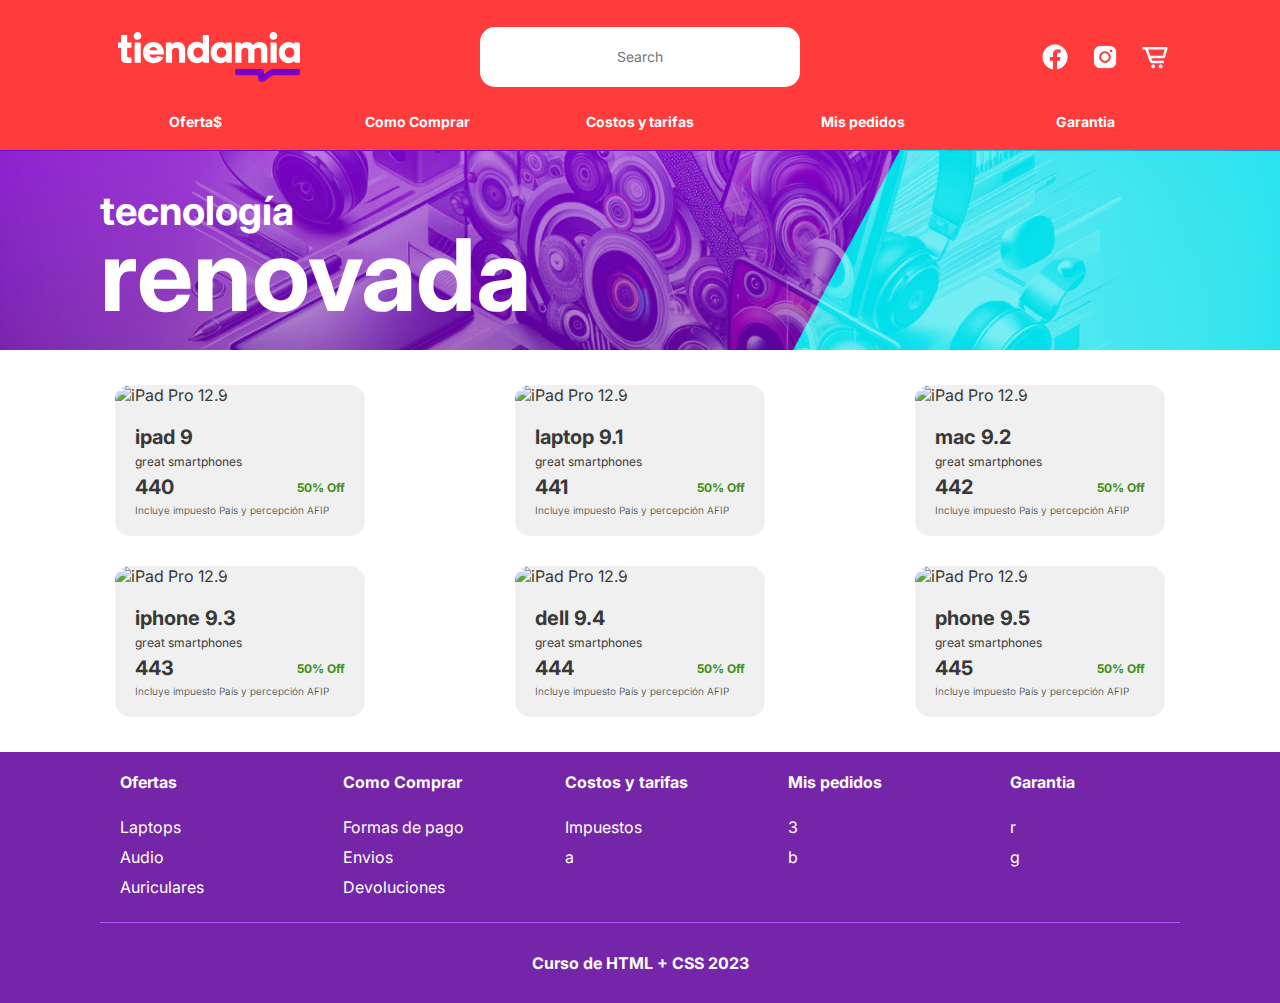
==== docs/index.html @ 079ef416 "feat: Implement Detail Page" ====
<!DOCTYPE html>
<html lang="en">
<head>
  <meta charset="UTF-8"/>
  <meta name="viewport" content="width=device-width, initial-scale=1.0"/>
  <link rel="preconnect" href="https://fonts.googleapis.com"/>
  <link rel="preconnect" href="https://fonts.gstatic.com" crossorigin/>
  <link
      href="https://fonts.googleapis.com/css2?family=Inter:wght@300;400;700&display=swap"
      rel="stylesheet"
  />
  <link rel="stylesheet" href="./styles/layout.css"/>
  <link rel="stylesheet" href="./styles/index.css"/>
  <title>Tienda Virtual</title>
</head>
<body>
<header>
  <div class="header-container">
    <a href="./index.html" class="header-logo">
      <img
          class="header-logo-img"
          src="./assets/tiendamia-logo.svg"
          width="218"
          alt="Logo store"
      />
    </a>
    <form class="header-form">
      <input
          class="header-input"
          type="text"
          placeholder="Search"
          id="search"
      />
    </form>
    <ul class="header-social">
      <li id="facebook" class="header-li">
        <a class="header-a" href="https://facebook.com">
          <img
              class="header-social-img"
              src="[data-uri]"
          />
        </a>
      </li>
      <li id="instagram" class="header-li">
        <a class="header-a" href="https://instagram.com">
          <img
              class="header-social-img"
              src="[data-uri]"
          />
        </a>
      </li>
      <li id="cart" class="header-li">
        <a class="header-a" href="./cart.html">
          <img
              class="header-social-img"
              src="[data-uri]"
          />
        </a>
      </li>
    </ul>
  </div>
  <nav id="nav">
    <!--<li class="nav-li">
      <a class="nav-a" href="#">Ofertas</a>
    </li>
    <li class="nav-li">
      <a class="nav-a" href="#">Cómo comprar</a>
    </li>
    <li class="nav-li">
      <a class="nav-a" href="#">Costos y tarifas</a>
    </li>
    <li class="nav-li">
      <a class="nav-a" href="#">Mis pedidos</a>
    </li>
    <li class="nav-li">
      <a class="nav-a" href="#">Garantía</a>
    </li>-->
  </nav>
</header>
<section class="hero-section">
  <article class="hero-title">
    <span class="hero-span">tecnología</span>
    <span class="hero-span">renovada</span>
  </article>
</section>
<main>
  <div class="product-container" id="products">
    <!--<a class="product-card" href="./details.html">
      <img
          class="product-img"
          src="https://i.postimg.cc/kX8PKZpq/ipad2.jpg"
          alt="iPad Pro 12.9"
      />
      <div class="product-info">
        <span class="product-title">iPad Pro 12.9</span>
        <span class="product-description">Silver</span>
        <div class="product-price-block">
          <span class="product-price">900000</span>
          <span class="product-discount">50% Off</span>
        </div>
        <div class="product-tax-policy">
          Incluye impuesto País y percepción AFIP
        </div>
      </div>
    </a>
    <a class="product-card" href="./details.html">
      <img
          class="product-img"
          src="https://i.postimg.cc/kX8PKZpq/ipad2.jpg"
          alt="iPad Pro 12.9"
      />
      <div class="product-info">
        <span class="product-title">iPad Pro 12.9</span>
        <span class="product-description">Silver</span>
        <div class="product-price-block">
          <span class="product-price">900000</span>
          <span class="product-discount">50% Off</span>
        </div>
        <div class="product-tax-policy">
          Incluye impuesto País y percepción AFIP
        </div>
      </div>
    </a>
    <a class="product-card" href="./details.html">
      <img
          class="product-img"
          src="https://i.postimg.cc/kX8PKZpq/ipad2.jpg"
          alt="iPad Pro 12.9"
      />
      <div class="product-info">
        <span class="product-title">iPad Pro 12.9</span>
        <span class="product-description">Silver</span>
        <div class="product-price-block">
          <span class="product-price">900000</span>
          <span class="product-discount">50% Off</span>
        </div>
        <div class="product-tax-policy">
          Incluye impuesto País y percepción AFIP
        </div>
      </div>
    </a>
    <a class="product-card" href="./details.html">
      <img
          class="product-img"
          src="https://i.postimg.cc/kX8PKZpq/ipad2.jpg"
          alt="iPad Pro 12.9"
      />
      <div class="product-info">
        <span class="product-title">iPad Pro 12.9</span>
        <span class="product-description">Silver</span>
        <div class="product-price-block">
          <span class="product-price">900000</span>
          <span class="product-discount">50% Off</span>
        </div>
        <div class="product-tax-policy">
          Incluye impuesto País y percepción AFIP
        </div>
      </div>
    </a>
    <a class="product-card" href="./details.html">
      <img
          class="product-img"
          src="https://i.postimg.cc/kX8PKZpq/ipad2.jpg"
          alt="iPad Pro 12.9"
      />
      <div class="product-info">
        <span class="product-title">iPad Pro 12.9</span>
        <span class="product-description">Silver</span>
        <div class="product-price-block">
          <span class="product-price">900000</span>
          <span class="product-discount">50% Off</span>
        </div>
        <div class="product-tax-policy">
          Incluye impuesto País y percepción AFIP
        </div>
      </div>
    </a>
    <a class="product-card" href="./details.html">
      <img
          class="product-img"
          src="https://i.postimg.cc/kX8PKZpq/ipad2.jpg"
          alt="iPad Pro 12.9"
      />
      <div class="product-info">
        <span class="product-title">iPad Pro 12.9</span>
        <span class="product-description">Silver</span>
        <div class="product-price-block">
          <span class="product-price">900000</span>
          <span class="product-discount">50% Off</span>
        </div>
        <div class="product-tax-policy">
          Incluye impuesto País y percepción AFIP
        </div>
      </div>
    </a>-->
  </div>
</main>
<footer>
  <div id="footer" class="footer-container">
    <!--<ul class="footer-ul">
      <li class="footer-main-item">
        <a class="footer-a" href="./index.html">Ofertas</a>
      </li>
      <li class="footer-li">
        <a class="footer-a" href="./index.html">Laptops</a>
      </li>
      <li class="footer-li">
        <a class="footer-a" href="./index.html">Audio</a>
      </li>
      <li class="footer-li">
        <a class="footer-a" href="./index.html">Auriculares</a>
      </li>
    </ul>
    <ul class="footer-ul">
      <li class="footer-main-item">
        <a class="footer-a" href="./index.html">Cómo comprar</a>
      </li>
      <li class="footer-li">
        <a class="footer-a" href="./index.html">Formas de pago</a>
      </li>
      <li class="footer-li">
        <a class="footer-a" href="./index.html">Envios</a>
      </li>
      <li class="footer-li">
        <a class="footer-a" href="./index.html">Devoluciones</a>
      </li>
    </ul>
    <ul class="footer-ul">
      <li class="footer-main-item">
        <a class="footer-a" href="./index.html">Costos y tarifas</a>
      </li>
      <li class="footer-li">
        <a class="footer-a" href="./index.html">Impuestos</a>
      </li>
      <li class="footer-li">
        <a class="footer-a" href="./index.html">Facturación</a>
      </li>
    </ul>
    <ul class="footer-ul">
      <li class="footer-main-item">
        <a class="footer-a" href="./index.html">Mis pedidos</a>
      </li>
      <li class="footer-li">
        <a class="footer-a" href="./index.html">Pedir nuevamente</a>
      </li>
      <li class="footer-li">
        <a class="footer-a" href="./index.html">Lista de deseos</a>
      </li>
    </ul>
    <ul class="footer-ul">
      <li class="footer-main-item">
        <a class="footer-a" href="./index.html">Garantía</a>
      </li>
    </ul>-->
  </div>
  <div class="footer-copyright">Curso de HTML + CSS 2023</div>
</footer>
<script src="./scripts/layout.js"></script>
<script src="./scripts/products.js"></script>
<script src="./scripts/filterProducts.js"></script>
<script src="./scripts/productCards.js"></script>
<script src="./scripts/productDetail.js"></script>
</body>
</html>
---- docs/styles/layout.css ----
body,
* {
  font-family: "Inter", sans-serif;
  margin: 0;
  padding: 0;
  box-sizing: border-box;
}
body {
  min-height: 100vh;
  display: flex;
  flex-direction: column;
}
main {
  flex-grow: 1;
}

/* HEADER */
header {
  width: 100%;
  height: 150px;
  background-color: #ff3b3c;
  padding: 20px 20px 0 20px;
  display: flex;
  flex-direction: column;
  align-items: center;
}
.header-container {
  width: 1080px;
  display: flex;
  justify-content: space-between;
  align-items: center;
  flex-grow: 1;
}
.header-logo, .header-form, .header-social {
  width: 33%;
  display: flex;
  align-items: center;
  flex-grow: 1;
}
.header-logo {
  justify-content: flex-start;
}
.header-logo-img, .header-li, .header-a, .header-social-img {
  height: 50px;
}
.header-form {
  justify-content: center;
}
.header-input {
  height: 60px;
  border-radius: 15px;
  border: none;
  width: 100%;
  padding: 10px;
  margin: 0 20px;
  font-size: 14px;
  text-align: center;
}
.header-social {
  justify-content: flex-end;
  list-style-type: none;
}
.header-li, .header-a, .header-social-img {
  width: 50px;
}
.header-social-img {
  padding: 10px;
}

/* NAVBAR */
nav {
  width: 1080px;
  padding: 15px 20px;
  background-color: #ff3b3c;
  display: flex;
  justify-content: space-between;
  list-style-type: none;
  font-size: 14px;
}
.nav-a {
  color: white;
  font-weight: 700;
  text-align: center;
  text-decoration: none;
  display: inline-block;
  width: 150px;
  padding: 5px 0;
  font-size: 14px;
}
.nav-a:hover {
  text-decoration: underline;
}
/* @media (min-width:576px) {
  .nav-a {
    font-size: 12px;
  }
}
@media (min-width:768px) {
  .nav-div {
    width: 100%;
  }
  .nav-a {
    font-size: 14px;
  }
}
@media (min-width:1080px) {
  nav {
    width: 1080px;
  }
} */

/* HERO SECTION */
.hero-section {
  height: 200px;
  background: url(".././assets/hero_bg.png");
  background-size: cover;
  background-position: top center;
  display: flex;
  justify-content: center;
}

.hero-title {
  width: 1080px;
  display: flex;
  flex-direction: column;
  align-items: flex-start;
  justify-content: center;
  padding-left: 0 20px;
}
.hero-title span:first-child {
  font-size: 20px;
}
.hero-title span:last-child {
  font-size: 50px;
  line-height: 30px;
}
.hero-span {
  color: white;
  font-weight: 700;
}
@media (min-width:680px) {
  .carousel-item img, #hero {
    height: 210px;
  }
  .hero-title span:first-child {
    font-size: 40px;
  }
  .hero-title span:last-child {
    font-size: 100px;
    line-height: 80px;
  }
}
@media (min-width:1080px) {
  .carousel-item img {
    object-fit: contain;
  }
}

/* MAIN */
main {
  width: 100%;
  display: flex;
  justify-content: center;
  align-items: center;
  padding: 20px;
}

/* Footer  */
footer {
  min-height: 250px;
  background-color: #7525a7;
  display: flex;
  flex-direction: column;
  align-items: center;
}

.footer-container {
  width: 1080px;
  display: flex;
  justify-content: space-between;
  padding: 10px;
}
.footer-ul {
  width: 170px;
  list-style-type: none;
  padding: 10px;
}
.footer-li {
  padding: 5px 0;
}
.footer-main-item {
  font-weight: bold;
  padding-bottom: 20px;
}
.footer-a {
  color: white;
  text-decoration: none;
}
.footer-copyright {
  width: 1080px;
  border-top: 1px solid #ba53fb;
  text-align: center;
  color: white;
  font-weight: bold;
  padding: 30px 0;
  box-sizing: border-box;
}
---- docs/styles/index.css ----
/* MAIN PRODUCTS */
.product-container {
  width: 1080px;
  display: flex;
  flex-wrap: wrap;
  justify-content: space-between;
}

/* CARD */
.product-card {
  background-color: #f0f0f0;
  color: #383838;
  border-radius: 15px;
  width: 250px;
  margin: 15px;
  text-decoration: none;

}
.product-img {
  width: 100%;
  height: 250px;
  object-fit: contain;
  object-position: center center;
  border-top-left-radius: 15px;
  border-top-right-radius: 15px;
}
.product-info {
  padding: 20px;
  box-sizing: border-box;
}
.product-title {
  font-size: 20px;
  font-weight: 700;
  line-height: 25px;
  word-wrap: break-word;
  display: block;
}
.product-description {
  font-size: 12px;
  font-weight: 400;
  color: #383838;
  margin-bottom: 5px;
}
.product-price-block {
  display: flex;
  margin: 5px 0;
  justify-content: space-between;
  align-items: center;
}
.product-price-block .product-price {
  font-size: 20px;
  font-weight: 700;
}
.product-price-block .product-discount {
  font-size: 12px;
  font-weight: 700;
  color: #428f13;
}
.product-tax-policy {
  font-size: 10px;
  font-weight: 300;
}
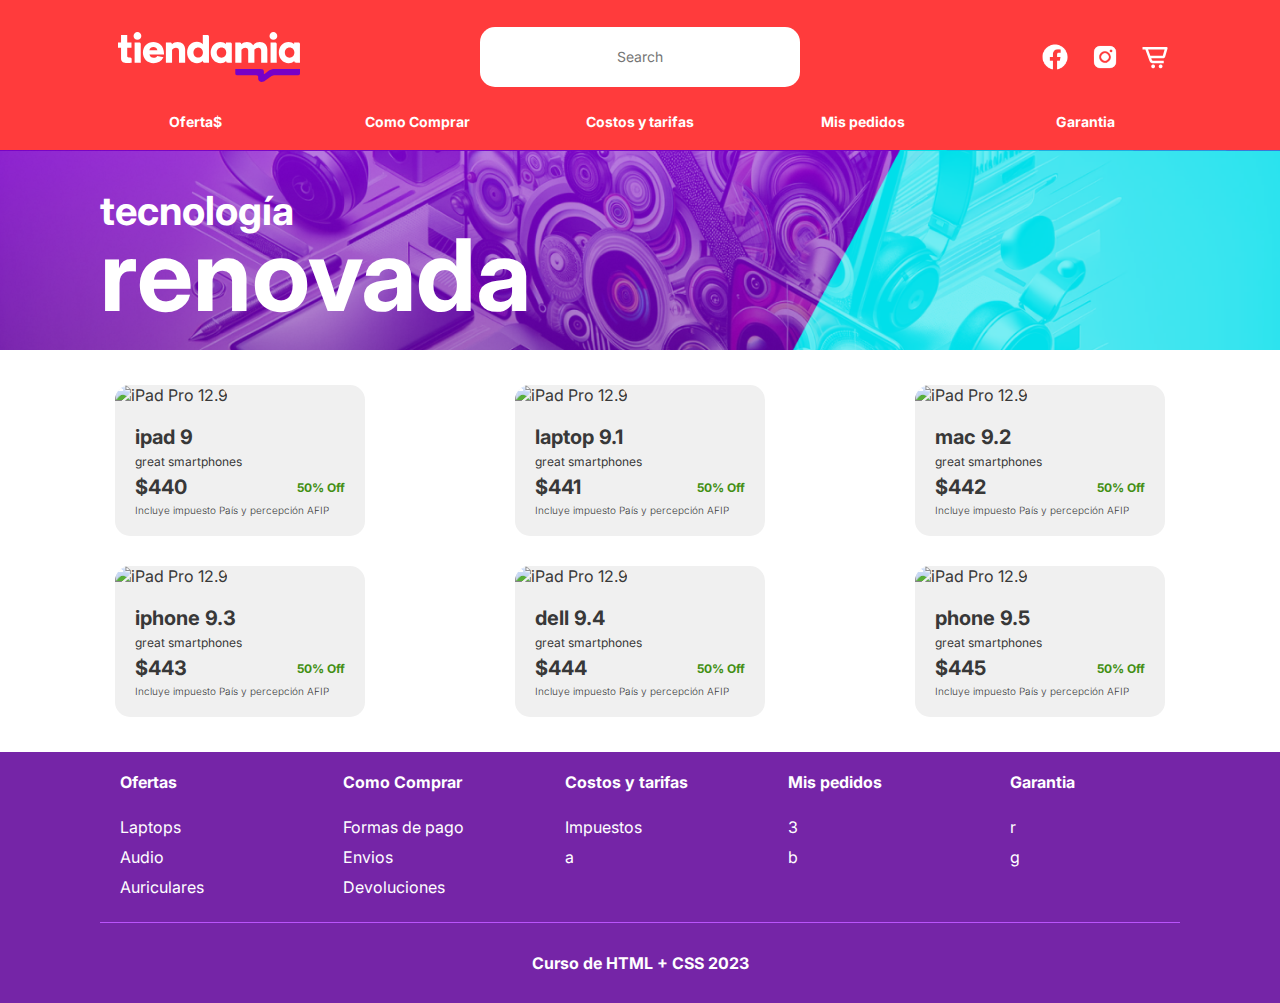
==== commit e166364f: "feat: Implement Checkout" ====
--- a/docs/index.html
+++ b/docs/index.html
@@ -37,6 +37,7 @@
         <a class="header-a" href="https://facebook.com">
           <img
               class="header-social-img"
+              alt="facebook"
               src="[data-uri]"
           />
         </a>
@@ -45,6 +46,7 @@
         <a class="header-a" href="https://instagram.com">
           <img
               class="header-social-img"
+              alt="instagram"
               src="[data-uri]"
           />
         </a>
@@ -53,6 +55,7 @@
         <a class="header-a" href="./cart.html">
           <img
               class="header-social-img"
+              alt="cart"
               src="[data-uri]"
           />
         </a>
@@ -60,21 +63,6 @@
     </ul>
   </div>
   <nav id="nav">
-    <!--<li class="nav-li">
-      <a class="nav-a" href="#">Ofertas</a>
-    </li>
-    <li class="nav-li">
-      <a class="nav-a" href="#">Cómo comprar</a>
-    </li>
-    <li class="nav-li">
-      <a class="nav-a" href="#">Costos y tarifas</a>
-    </li>
-    <li class="nav-li">
-      <a class="nav-a" href="#">Mis pedidos</a>
-    </li>
-    <li class="nav-li">
-      <a class="nav-a" href="#">Garantía</a>
-    </li>-->
   </nav>
 </header>
 <section class="hero-section">
@@ -85,180 +73,15 @@
 </section>
 <main>
   <div class="product-container" id="products">
-    <!--<a class="product-card" href="./details.html">
-      <img
-          class="product-img"
-          src="https://i.postimg.cc/kX8PKZpq/ipad2.jpg"
-          alt="iPad Pro 12.9"
-      />
-      <div class="product-info">
-        <span class="product-title">iPad Pro 12.9</span>
-        <span class="product-description">Silver</span>
-        <div class="product-price-block">
-          <span class="product-price">900000</span>
-          <span class="product-discount">50% Off</span>
-        </div>
-        <div class="product-tax-policy">
-          Incluye impuesto País y percepción AFIP
-        </div>
-      </div>
-    </a>
-    <a class="product-card" href="./details.html">
-      <img
-          class="product-img"
-          src="https://i.postimg.cc/kX8PKZpq/ipad2.jpg"
-          alt="iPad Pro 12.9"
-      />
-      <div class="product-info">
-        <span class="product-title">iPad Pro 12.9</span>
-        <span class="product-description">Silver</span>
-        <div class="product-price-block">
-          <span class="product-price">900000</span>
-          <span class="product-discount">50% Off</span>
-        </div>
-        <div class="product-tax-policy">
-          Incluye impuesto País y percepción AFIP
-        </div>
-      </div>
-    </a>
-    <a class="product-card" href="./details.html">
-      <img
-          class="product-img"
-          src="https://i.postimg.cc/kX8PKZpq/ipad2.jpg"
-          alt="iPad Pro 12.9"
-      />
-      <div class="product-info">
-        <span class="product-title">iPad Pro 12.9</span>
-        <span class="product-description">Silver</span>
-        <div class="product-price-block">
-          <span class="product-price">900000</span>
-          <span class="product-discount">50% Off</span>
-        </div>
-        <div class="product-tax-policy">
-          Incluye impuesto País y percepción AFIP
-        </div>
-      </div>
-    </a>
-    <a class="product-card" href="./details.html">
-      <img
-          class="product-img"
-          src="https://i.postimg.cc/kX8PKZpq/ipad2.jpg"
-          alt="iPad Pro 12.9"
-      />
-      <div class="product-info">
-        <span class="product-title">iPad Pro 12.9</span>
-        <span class="product-description">Silver</span>
-        <div class="product-price-block">
-          <span class="product-price">900000</span>
-          <span class="product-discount">50% Off</span>
-        </div>
-        <div class="product-tax-policy">
-          Incluye impuesto País y percepción AFIP
-        </div>
-      </div>
-    </a>
-    <a class="product-card" href="./details.html">
-      <img
-          class="product-img"
-          src="https://i.postimg.cc/kX8PKZpq/ipad2.jpg"
-          alt="iPad Pro 12.9"
-      />
-      <div class="product-info">
-        <span class="product-title">iPad Pro 12.9</span>
-        <span class="product-description">Silver</span>
-        <div class="product-price-block">
-          <span class="product-price">900000</span>
-          <span class="product-discount">50% Off</span>
-        </div>
-        <div class="product-tax-policy">
-          Incluye impuesto País y percepción AFIP
-        </div>
-      </div>
-    </a>
-    <a class="product-card" href="./details.html">
-      <img
-          class="product-img"
-          src="https://i.postimg.cc/kX8PKZpq/ipad2.jpg"
-          alt="iPad Pro 12.9"
-      />
-      <div class="product-info">
-        <span class="product-title">iPad Pro 12.9</span>
-        <span class="product-description">Silver</span>
-        <div class="product-price-block">
-          <span class="product-price">900000</span>
-          <span class="product-discount">50% Off</span>
-        </div>
-        <div class="product-tax-policy">
-          Incluye impuesto País y percepción AFIP
-        </div>
-      </div>
-    </a>-->
   </div>
 </main>
 <footer>
-  <div id="footer" class="footer-container">
-    <!--<ul class="footer-ul">
-      <li class="footer-main-item">
-        <a class="footer-a" href="./index.html">Ofertas</a>
-      </li>
-      <li class="footer-li">
-        <a class="footer-a" href="./index.html">Laptops</a>
-      </li>
-      <li class="footer-li">
-        <a class="footer-a" href="./index.html">Audio</a>
-      </li>
-      <li class="footer-li">
-        <a class="footer-a" href="./index.html">Auriculares</a>
-      </li>
-    </ul>
-    <ul class="footer-ul">
-      <li class="footer-main-item">
-        <a class="footer-a" href="./index.html">Cómo comprar</a>
-      </li>
-      <li class="footer-li">
-        <a class="footer-a" href="./index.html">Formas de pago</a>
-      </li>
-      <li class="footer-li">
-        <a class="footer-a" href="./index.html">Envios</a>
-      </li>
-      <li class="footer-li">
-        <a class="footer-a" href="./index.html">Devoluciones</a>
-      </li>
-    </ul>
-    <ul class="footer-ul">
-      <li class="footer-main-item">
-        <a class="footer-a" href="./index.html">Costos y tarifas</a>
-      </li>
-      <li class="footer-li">
-        <a class="footer-a" href="./index.html">Impuestos</a>
-      </li>
-      <li class="footer-li">
-        <a class="footer-a" href="./index.html">Facturación</a>
-      </li>
-    </ul>
-    <ul class="footer-ul">
-      <li class="footer-main-item">
-        <a class="footer-a" href="./index.html">Mis pedidos</a>
-      </li>
-      <li class="footer-li">
-        <a class="footer-a" href="./index.html">Pedir nuevamente</a>
-      </li>
-      <li class="footer-li">
-        <a class="footer-a" href="./index.html">Lista de deseos</a>
-      </li>
-    </ul>
-    <ul class="footer-ul">
-      <li class="footer-main-item">
-        <a class="footer-a" href="./index.html">Garantía</a>
-      </li>
-    </ul>-->
-  </div>
+  <div id="footer" class="footer-container"></div>
   <div class="footer-copyright">Curso de HTML + CSS 2023</div>
 </footer>
 <script src="./scripts/layout.js"></script>
 <script src="./scripts/products.js"></script>
 <script src="./scripts/filterProducts.js"></script>
 <script src="./scripts/productCards.js"></script>
-<script src="./scripts/productDetail.js"></script>
 </body>
 </html>
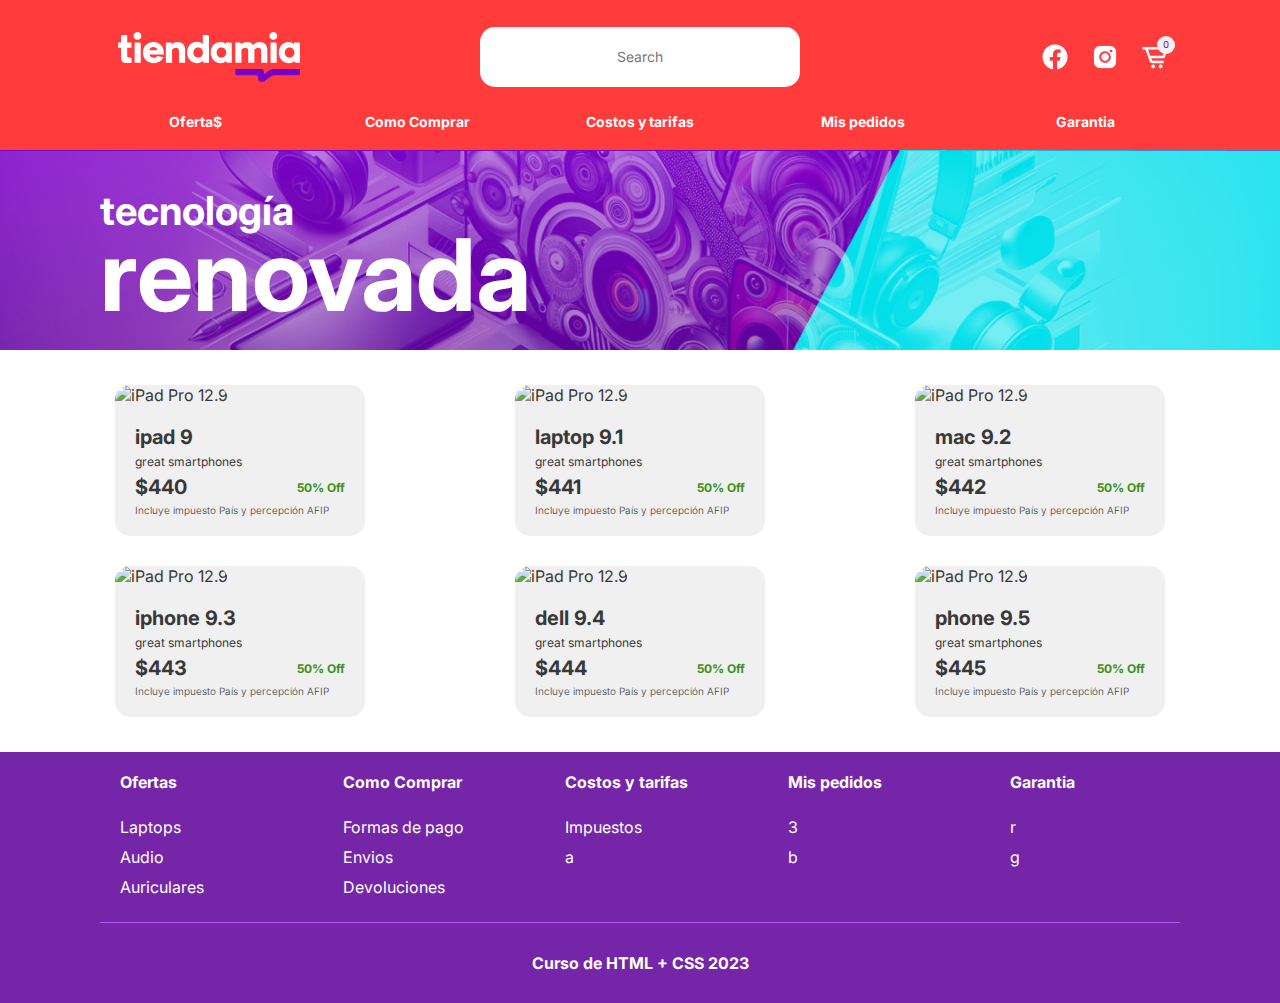
==== commit 03319c2f: "feat: Implement shopping functionality" ====
--- a/docs/index.html
+++ b/docs/index.html
@@ -34,7 +34,7 @@
     </form>
     <ul class="header-social">
       <li id="facebook" class="header-li">
-        <a class="header-a" href="https://facebook.com">
+        <a class="header-a" href="https://facebook.com" target="_blank">
           <img
               class="header-social-img"
               alt="facebook"
@@ -43,7 +43,7 @@
         </a>
       </li>
       <li id="instagram" class="header-li">
-        <a class="header-a" href="https://instagram.com">
+        <a class="header-a" href="https://instagram.com" target="_blank">
           <img
               class="header-social-img"
               alt="instagram"
@@ -52,12 +52,16 @@
         </a>
       </li>
       <li id="cart" class="header-li">
-        <a class="header-a" href="./cart.html">
+        <a class="header-a nav-cart" href="./cart.html">
           <img
               class="header-social-img"
+              id="cart-img"
               alt="cart"
               src="[data-uri]"
           />
+          <span id="basket" class="cart-basket">
+            0
+          </span>
         </a>
       </li>
     </ul>
@@ -82,6 +86,7 @@
 <script src="./scripts/layout.js"></script>
 <script src="./scripts/products.js"></script>
 <script src="./scripts/filterProducts.js"></script>
+<script src="./scripts/util.js"></script>
 <script src="./scripts/productCards.js"></script>
 </body>
 </html>
--- a/docs/styles/layout.css
+++ b/docs/styles/layout.css
@@ -5,11 +5,13 @@
   padding: 0;
   box-sizing: border-box;
 }
+
 body {
   min-height: 100vh;
   display: flex;
   flex-direction: column;
 }
+
 main {
   flex-grow: 1;
 }
@@ -24,6 +26,7 @@
   flex-direction: column;
   align-items: center;
 }
+
 .header-container {
   width: 1080px;
   display: flex;
@@ -31,21 +34,26 @@
   align-items: center;
   flex-grow: 1;
 }
+
 .header-logo, .header-form, .header-social {
   width: 33%;
   display: flex;
   align-items: center;
   flex-grow: 1;
 }
+
 .header-logo {
   justify-content: flex-start;
 }
+
 .header-logo-img, .header-li, .header-a, .header-social-img {
   height: 50px;
 }
+
 .header-form {
   justify-content: center;
 }
+
 .header-input {
   height: 60px;
   border-radius: 15px;
@@ -56,13 +64,16 @@
   font-size: 14px;
   text-align: center;
 }
+
 .header-social {
   justify-content: flex-end;
   list-style-type: none;
 }
+
 .header-li, .header-a, .header-social-img {
   width: 50px;
 }
+
 .header-social-img {
   padding: 10px;
 }
@@ -77,6 +88,7 @@
   list-style-type: none;
   font-size: 14px;
 }
+
 .nav-a {
   color: white;
   font-weight: 700;
@@ -87,9 +99,11 @@
   padding: 5px 0;
   font-size: 14px;
 }
+
 .nav-a:hover {
   text-decoration: underline;
 }
+
 /* @media (min-width:576px) {
   .nav-a {
     font-size: 12px;
@@ -127,30 +141,37 @@
   justify-content: center;
   padding-left: 0 20px;
 }
+
 .hero-title span:first-child {
   font-size: 20px;
 }
+
 .hero-title span:last-child {
   font-size: 50px;
   line-height: 30px;
 }
+
 .hero-span {
   color: white;
   font-weight: 700;
 }
-@media (min-width:680px) {
+
+@media (min-width: 680px) {
   .carousel-item img, #hero {
     height: 210px;
   }
+
   .hero-title span:first-child {
     font-size: 40px;
   }
+
   .hero-title span:last-child {
     font-size: 100px;
     line-height: 80px;
   }
 }
-@media (min-width:1080px) {
+
+@media (min-width: 1080px) {
   .carousel-item img {
     object-fit: contain;
   }
@@ -180,22 +201,27 @@
   justify-content: space-between;
   padding: 10px;
 }
+
 .footer-ul {
   width: 170px;
   list-style-type: none;
   padding: 10px;
 }
+
 .footer-li {
   padding: 5px 0;
 }
+
 .footer-main-item {
   font-weight: bold;
   padding-bottom: 20px;
 }
+
 .footer-a {
   color: white;
   text-decoration: none;
 }
+
 .footer-copyright {
   width: 1080px;
   border-top: 1px solid #ba53fb;
@@ -205,3 +231,51 @@
   padding: 30px 0;
   box-sizing: border-box;
 }
+
+.nav-cart {
+  position: relative;
+
+}
+
+.cart-basket {
+  display: flex;
+  justify-content: center;
+  align-items: center;
+  font-size: .6rem;
+  position: absolute;
+  top: -30px;
+  right: 5px;
+  width: 18px;
+  height: 18px;
+  color: #7800c8;
+  background-color: #f2f2f2;
+  border-radius: 50%;
+}
+
+.cart-img {
+  animation: wiggle 2s linear infinite;
+}
+
+@keyframes wiggle {
+  0%, 7% {
+    transform: rotateZ(0);
+  }
+  15% {
+    transform: rotateZ(-15deg);
+  }
+  20% {
+    transform: rotateZ(10deg);
+  }
+  25% {
+    transform: rotateZ(-10deg);
+  }
+  30% {
+    transform: rotateZ(6deg);
+  }
+  35% {
+    transform: rotateZ(-4deg);
+  }
+  40%, 100% {
+    transform: rotateZ(0);
+  }
+}--- a/docs/styles/index.css
+++ b/docs/styles/index.css
@@ -59,4 +59,5 @@
 .product-tax-policy {
   font-size: 10px;
   font-weight: 300;
-}+}
+
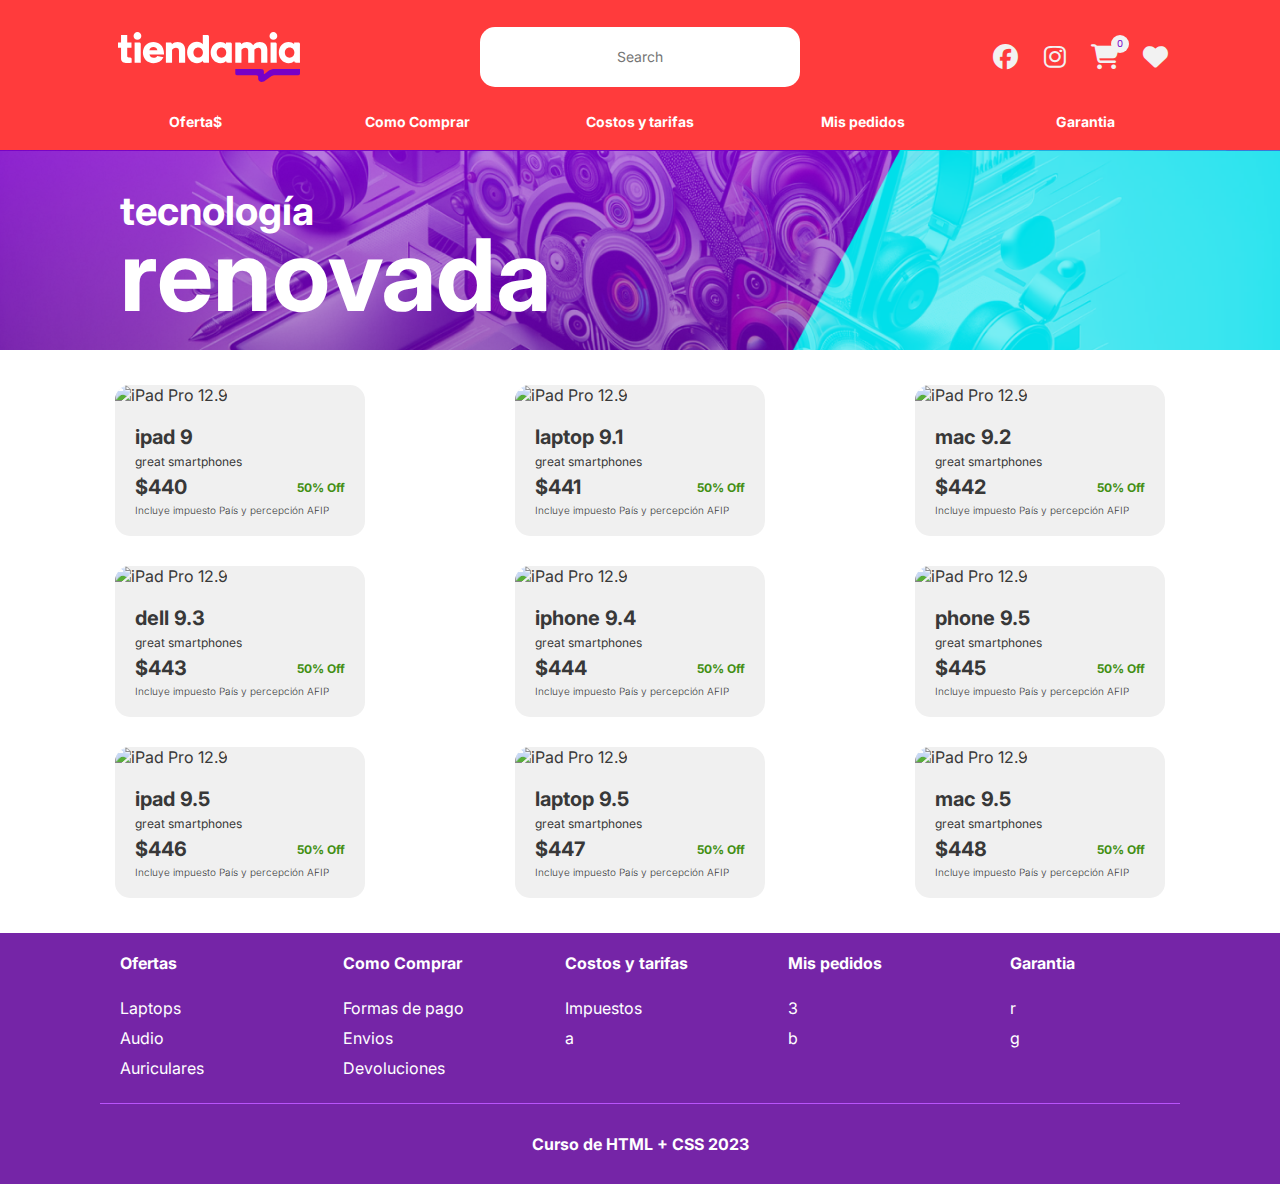
==== commit 347e580b: "feat: Implement favorite page" ====
--- a/docs/index.html
+++ b/docs/index.html
@@ -9,6 +9,9 @@
       href="https://fonts.googleapis.com/css2?family=Inter:wght@300;400;700&display=swap"
       rel="stylesheet"
   />
+  <link rel="stylesheet" href="./assets/fontawesome/css/fontawesome.min.css"/>
+  <link rel="stylesheet" href="./assets/fontawesome/css/brands.min.css"/>
+  <link rel="stylesheet" href="./assets/fontawesome/css/solid.min.css"/>
   <link rel="stylesheet" href="./styles/layout.css"/>
   <link rel="stylesheet" href="./styles/index.css"/>
   <title>Tienda Virtual</title>
@@ -34,33 +37,33 @@
     </form>
     <ul class="header-social">
       <li id="facebook" class="header-li">
-        <a class="header-a" href="https://facebook.com" target="_blank">
-          <img
-              class="header-social-img"
-              alt="facebook"
-              src="[data-uri]"
-          />
+        <a class="icon-a" href="https://facebook.com" target="_blank">
+          <span>
+            <i class="fa-brands fa-facebook"></i>
+          </span>
         </a>
       </li>
       <li id="instagram" class="header-li">
-        <a class="header-a" href="https://instagram.com" target="_blank">
-          <img
-              class="header-social-img"
-              alt="instagram"
-              src="[data-uri]"
-          />
+        <a class="icon-a" href="https://instagram.com" target="_blank">
+          <span>
+            <i class="fa-brands fa-instagram"></i>
+          </span>
         </a>
       </li>
       <li id="cart" class="header-li">
-        <a class="header-a nav-cart" href="./cart.html">
-          <img
-              class="header-social-img"
-              id="cart-img"
-              alt="cart"
-              src="[data-uri]"
-          />
-          <span id="basket" class="cart-basket">
-            0
+        <a class="icon-a" href="./cart.html" id="cart-img">
+          <span class="nav-cart">
+            <i class="fa-solid fa-cart-shopping"></i>
+            <span id="basket" class="cart-basket">
+              0
+            </span>
+          </span>
+        </a>
+      </li>
+      <li id="heart" class="header-li">
+        <a class="icon-a" href="./favorite.html">
+          <span>
+            <i class="fa-solid fa-heart"></i>
           </span>
         </a>
       </li>
--- a/docs/assets/fontawesome/css/brands.min.css
+++ b/docs/assets/fontawesome/css/brands.min.css
@@ -0,0 +1,6 @@
+/*!
+ * Font Awesome Free 6.5.1 by @fontawesome - https://fontawesome.com
+ * License - https://fontawesome.com/license/free (Icons: CC BY 4.0, Fonts: SIL OFL 1.1, Code: MIT License)
+ * Copyright 2023 Fonticons, Inc.
+ */
+:host,:root{--fa-style-family-brands:"Font Awesome 6 Brands";--fa-font-brands:normal 400 1em/1 "Font Awesome 6 Brands"}@font-face{font-family:"Font Awesome 6 Brands";font-style:normal;font-weight:400;font-display:block;src:url(../webfonts/fa-brands-400.woff2) format("woff2"),url(../webfonts/fa-brands-400.ttf) format("truetype")}.fa-brands,.fab{font-weight:400}.fa-monero:before{content:"\f3d0"}.fa-hooli:before{content:"\f427"}.fa-yelp:before{content:"\f1e9"}.fa-cc-visa:before{content:"\f1f0"}.fa-lastfm:before{content:"\f202"}.fa-shopware:before{content:"\f5b5"}.fa-creative-commons-nc:before{content:"\f4e8"}.fa-aws:before{content:"\f375"}.fa-redhat:before{content:"\f7bc"}.fa-yoast:before{content:"\f2b1"}.fa-cloudflare:before{content:"\e07d"}.fa-ups:before{content:"\f7e0"}.fa-pixiv:before{content:"\e640"}.fa-wpexplorer:before{content:"\f2de"}.fa-dyalog:before{content:"\f399"}.fa-bity:before{content:"\f37a"}.fa-stackpath:before{content:"\f842"}.fa-buysellads:before{content:"\f20d"}.fa-first-order:before{content:"\f2b0"}.fa-modx:before{content:"\f285"}.fa-guilded:before{content:"\e07e"}.fa-vnv:before{content:"\f40b"}.fa-js-square:before,.fa-square-js:before{content:"\f3b9"}.fa-microsoft:before{content:"\f3ca"}.fa-qq:before{content:"\f1d6"}.fa-orcid:before{content:"\f8d2"}.fa-java:before{content:"\f4e4"}.fa-invision:before{content:"\f7b0"}.fa-creative-commons-pd-alt:before{content:"\f4ed"}.fa-centercode:before{content:"\f380"}.fa-glide-g:before{content:"\f2a6"}.fa-drupal:before{content:"\f1a9"}.fa-hire-a-helper:before{content:"\f3b0"}.fa-creative-commons-by:before{content:"\f4e7"}.fa-unity:before{content:"\e049"}.fa-whmcs:before{content:"\f40d"}.fa-rocketchat:before{content:"\f3e8"}.fa-vk:before{content:"\f189"}.fa-untappd:before{content:"\f405"}.fa-mailchimp:before{content:"\f59e"}.fa-css3-alt:before{content:"\f38b"}.fa-reddit-square:before,.fa-square-reddit:before{content:"\f1a2"}.fa-vimeo-v:before{content:"\f27d"}.fa-contao:before{content:"\f26d"}.fa-square-font-awesome:before{content:"\e5ad"}.fa-deskpro:before{content:"\f38f"}.fa-brave:before{content:"\e63c"}.fa-sistrix:before{content:"\f3ee"}.fa-instagram-square:before,.fa-square-instagram:before{content:"\e055"}.fa-battle-net:before{content:"\f835"}.fa-the-red-yeti:before{content:"\f69d"}.fa-hacker-news-square:before,.fa-square-hacker-news:before{content:"\f3af"}.fa-edge:before{content:"\f282"}.fa-threads:before{content:"\e618"}.fa-napster:before{content:"\f3d2"}.fa-snapchat-square:before,.fa-square-snapchat:before{content:"\f2ad"}.fa-google-plus-g:before{content:"\f0d5"}.fa-artstation:before{content:"\f77a"}.fa-markdown:before{content:"\f60f"}.fa-sourcetree:before{content:"\f7d3"}.fa-google-plus:before{content:"\f2b3"}.fa-diaspora:before{content:"\f791"}.fa-foursquare:before{content:"\f180"}.fa-stack-overflow:before{content:"\f16c"}.fa-github-alt:before{content:"\f113"}.fa-phoenix-squadron:before{content:"\f511"}.fa-pagelines:before{content:"\f18c"}.fa-algolia:before{content:"\f36c"}.fa-red-river:before{content:"\f3e3"}.fa-creative-commons-sa:before{content:"\f4ef"}.fa-safari:before{content:"\f267"}.fa-google:before{content:"\f1a0"}.fa-font-awesome-alt:before,.fa-square-font-awesome-stroke:before{content:"\f35c"}.fa-atlassian:before{content:"\f77b"}.fa-linkedin-in:before{content:"\f0e1"}.fa-digital-ocean:before{content:"\f391"}.fa-nimblr:before{content:"\f5a8"}.fa-chromecast:before{content:"\f838"}.fa-evernote:before{content:"\f839"}.fa-hacker-news:before{content:"\f1d4"}.fa-creative-commons-sampling:before{content:"\f4f0"}.fa-adversal:before{content:"\f36a"}.fa-creative-commons:before{content:"\f25e"}.fa-watchman-monitoring:before{content:"\e087"}.fa-fonticons:before{content:"\f280"}.fa-weixin:before{content:"\f1d7"}.fa-shirtsinbulk:before{content:"\f214"}.fa-codepen:before{content:"\f1cb"}.fa-git-alt:before{content:"\f841"}.fa-lyft:before{content:"\f3c3"}.fa-rev:before{content:"\f5b2"}.fa-windows:before{content:"\f17a"}.fa-wizards-of-the-coast:before{content:"\f730"}.fa-square-viadeo:before,.fa-viadeo-square:before{content:"\f2aa"}.fa-meetup:before{content:"\f2e0"}.fa-centos:before{content:"\f789"}.fa-adn:before{content:"\f170"}.fa-cloudsmith:before{content:"\f384"}.fa-opensuse:before{content:"\e62b"}.fa-pied-piper-alt:before{content:"\f1a8"}.fa-dribbble-square:before,.fa-square-dribbble:before{content:"\f397"}.fa-codiepie:before{content:"\f284"}.fa-node:before{content:"\f419"}.fa-mix:before{content:"\f3cb"}.fa-steam:before{content:"\f1b6"}.fa-cc-apple-pay:before{content:"\f416"}.fa-scribd:before{content:"\f28a"}.fa-debian:before{content:"\e60b"}.fa-openid:before{content:"\f19b"}.fa-instalod:before{content:"\e081"}.fa-expeditedssl:before{content:"\f23e"}.fa-sellcast:before{content:"\f2da"}.fa-square-twitter:before,.fa-twitter-square:before{content:"\f081"}.fa-r-project:before{content:"\f4f7"}.fa-delicious:before{content:"\f1a5"}.fa-freebsd:before{content:"\f3a4"}.fa-vuejs:before{content:"\f41f"}.fa-accusoft:before{content:"\f369"}.fa-ioxhost:before{content:"\f208"}.fa-fonticons-fi:before{content:"\f3a2"}.fa-app-store:before{content:"\f36f"}.fa-cc-mastercard:before{content:"\f1f1"}.fa-itunes-note:before{content:"\f3b5"}.fa-golang:before{content:"\e40f"}.fa-kickstarter:before{content:"\f3bb"}.fa-grav:before{content:"\f2d6"}.fa-weibo:before{content:"\f18a"}.fa-uncharted:before{content:"\e084"}.fa-firstdraft:before{content:"\f3a1"}.fa-square-youtube:before,.fa-youtube-square:before{content:"\f431"}.fa-wikipedia-w:before{content:"\f266"}.fa-rendact:before,.fa-wpressr:before{content:"\f3e4"}.fa-angellist:before{content:"\f209"}.fa-galactic-republic:before{content:"\f50c"}.fa-nfc-directional:before{content:"\e530"}.fa-skype:before{content:"\f17e"}.fa-joget:before{content:"\f3b7"}.fa-fedora:before{content:"\f798"}.fa-stripe-s:before{content:"\f42a"}.fa-meta:before{content:"\e49b"}.fa-laravel:before{content:"\f3bd"}.fa-hotjar:before{content:"\f3b1"}.fa-bluetooth-b:before{content:"\f294"}.fa-square-letterboxd:before{content:"\e62e"}.fa-sticker-mule:before{content:"\f3f7"}.fa-creative-commons-zero:before{content:"\f4f3"}.fa-hips:before{content:"\f452"}.fa-behance:before{content:"\f1b4"}.fa-reddit:before{content:"\f1a1"}.fa-discord:before{content:"\f392"}.fa-chrome:before{content:"\f268"}.fa-app-store-ios:before{content:"\f370"}.fa-cc-discover:before{content:"\f1f2"}.fa-wpbeginner:before{content:"\f297"}.fa-confluence:before{content:"\f78d"}.fa-shoelace:before{content:"\e60c"}.fa-mdb:before{content:"\f8ca"}.fa-dochub:before{content:"\f394"}.fa-accessible-icon:before{content:"\f368"}.fa-ebay:before{content:"\f4f4"}.fa-amazon:before{content:"\f270"}.fa-unsplash:before{content:"\e07c"}.fa-yarn:before{content:"\f7e3"}.fa-square-steam:before,.fa-steam-square:before{content:"\f1b7"}.fa-500px:before{content:"\f26e"}.fa-square-vimeo:before,.fa-vimeo-square:before{content:"\f194"}.fa-asymmetrik:before{content:"\f372"}.fa-font-awesome-flag:before,.fa-font-awesome-logo-full:before,.fa-font-awesome:before{content:"\f2b4"}.fa-gratipay:before{content:"\f184"}.fa-apple:before{content:"\f179"}.fa-hive:before{content:"\e07f"}.fa-gitkraken:before{content:"\f3a6"}.fa-keybase:before{content:"\f4f5"}.fa-apple-pay:before{content:"\f415"}.fa-padlet:before{content:"\e4a0"}.fa-amazon-pay:before{content:"\f42c"}.fa-github-square:before,.fa-square-github:before{content:"\f092"}.fa-stumbleupon:before{content:"\f1a4"}.fa-fedex:before{content:"\f797"}.fa-phoenix-framework:before{content:"\f3dc"}.fa-shopify:before{content:"\e057"}.fa-neos:before{content:"\f612"}.fa-square-threads:before{content:"\e619"}.fa-hackerrank:before{content:"\f5f7"}.fa-researchgate:before{content:"\f4f8"}.fa-swift:before{content:"\f8e1"}.fa-angular:before{content:"\f420"}.fa-speakap:before{content:"\f3f3"}.fa-angrycreative:before{content:"\f36e"}.fa-y-combinator:before{content:"\f23b"}.fa-empire:before{content:"\f1d1"}.fa-envira:before{content:"\f299"}.fa-google-scholar:before{content:"\e63b"}.fa-gitlab-square:before,.fa-square-gitlab:before{content:"\e5ae"}.fa-studiovinari:before{content:"\f3f8"}.fa-pied-piper:before{content:"\f2ae"}.fa-wordpress:before{content:"\f19a"}.fa-product-hunt:before{content:"\f288"}.fa-firefox:before{content:"\f269"}.fa-linode:before{content:"\f2b8"}.fa-goodreads:before{content:"\f3a8"}.fa-odnoklassniki-square:before,.fa-square-odnoklassniki:before{content:"\f264"}.fa-jsfiddle:before{content:"\f1cc"}.fa-sith:before{content:"\f512"}.fa-themeisle:before{content:"\f2b2"}.fa-page4:before{content:"\f3d7"}.fa-hashnode:before{content:"\e499"}.fa-react:before{content:"\f41b"}.fa-cc-paypal:before{content:"\f1f4"}.fa-squarespace:before{content:"\f5be"}.fa-cc-stripe:before{content:"\f1f5"}.fa-creative-commons-share:before{content:"\f4f2"}.fa-bitcoin:before{content:"\f379"}.fa-keycdn:before{content:"\f3ba"}.fa-opera:before{content:"\f26a"}.fa-itch-io:before{content:"\f83a"}.fa-umbraco:before{content:"\f8e8"}.fa-galactic-senate:before{content:"\f50d"}.fa-ubuntu:before{content:"\f7df"}.fa-draft2digital:before{content:"\f396"}.fa-stripe:before{content:"\f429"}.fa-houzz:before{content:"\f27c"}.fa-gg:before{content:"\f260"}.fa-dhl:before{content:"\f790"}.fa-pinterest-square:before,.fa-square-pinterest:before{content:"\f0d3"}.fa-xing:before{content:"\f168"}.fa-blackberry:before{content:"\f37b"}.fa-creative-commons-pd:before{content:"\f4ec"}.fa-playstation:before{content:"\f3df"}.fa-quinscape:before{content:"\f459"}.fa-less:before{content:"\f41d"}.fa-blogger-b:before{content:"\f37d"}.fa-opencart:before{content:"\f23d"}.fa-vine:before{content:"\f1ca"}.fa-signal-messenger:before{content:"\e663"}.fa-paypal:before{content:"\f1ed"}.fa-gitlab:before{content:"\f296"}.fa-typo3:before{content:"\f42b"}.fa-reddit-alien:before{content:"\f281"}.fa-yahoo:before{content:"\f19e"}.fa-dailymotion:before{content:"\e052"}.fa-affiliatetheme:before{content:"\f36b"}.fa-pied-piper-pp:before{content:"\f1a7"}.fa-bootstrap:before{content:"\f836"}.fa-odnoklassniki:before{content:"\f263"}.fa-nfc-symbol:before{content:"\e531"}.fa-mintbit:before{content:"\e62f"}.fa-ethereum:before{content:"\f42e"}.fa-speaker-deck:before{content:"\f83c"}.fa-creative-commons-nc-eu:before{content:"\f4e9"}.fa-patreon:before{content:"\f3d9"}.fa-avianex:before{content:"\f374"}.fa-ello:before{content:"\f5f1"}.fa-gofore:before{content:"\f3a7"}.fa-bimobject:before{content:"\f378"}.fa-brave-reverse:before{content:"\e63d"}.fa-facebook-f:before{content:"\f39e"}.fa-google-plus-square:before,.fa-square-google-plus:before{content:"\f0d4"}.fa-mandalorian:before{content:"\f50f"}.fa-first-order-alt:before{content:"\f50a"}.fa-osi:before{content:"\f41a"}.fa-google-wallet:before{content:"\f1ee"}.fa-d-and-d-beyond:before{content:"\f6ca"}.fa-periscope:before{content:"\f3da"}.fa-fulcrum:before{content:"\f50b"}.fa-cloudscale:before{content:"\f383"}.fa-forumbee:before{content:"\f211"}.fa-mizuni:before{content:"\f3cc"}.fa-schlix:before{content:"\f3ea"}.fa-square-xing:before,.fa-xing-square:before{content:"\f169"}.fa-bandcamp:before{content:"\f2d5"}.fa-wpforms:before{content:"\f298"}.fa-cloudversify:before{content:"\f385"}.fa-usps:before{content:"\f7e1"}.fa-megaport:before{content:"\f5a3"}.fa-magento:before{content:"\f3c4"}.fa-spotify:before{content:"\f1bc"}.fa-optin-monster:before{content:"\f23c"}.fa-fly:before{content:"\f417"}.fa-aviato:before{content:"\f421"}.fa-itunes:before{content:"\f3b4"}.fa-cuttlefish:before{content:"\f38c"}.fa-blogger:before{content:"\f37c"}.fa-flickr:before{content:"\f16e"}.fa-viber:before{content:"\f409"}.fa-soundcloud:before{content:"\f1be"}.fa-digg:before{content:"\f1a6"}.fa-tencent-weibo:before{content:"\f1d5"}.fa-letterboxd:before{content:"\e62d"}.fa-symfony:before{content:"\f83d"}.fa-maxcdn:before{content:"\f136"}.fa-etsy:before{content:"\f2d7"}.fa-facebook-messenger:before{content:"\f39f"}.fa-audible:before{content:"\f373"}.fa-think-peaks:before{content:"\f731"}.fa-bilibili:before{content:"\e3d9"}.fa-erlang:before{content:"\f39d"}.fa-x-twitter:before{content:"\e61b"}.fa-cotton-bureau:before{content:"\f89e"}.fa-dashcube:before{content:"\f210"}.fa-42-group:before,.fa-innosoft:before{content:"\e080"}.fa-stack-exchange:before{content:"\f18d"}.fa-elementor:before{content:"\f430"}.fa-pied-piper-square:before,.fa-square-pied-piper:before{content:"\e01e"}.fa-creative-commons-nd:before{content:"\f4eb"}.fa-palfed:before{content:"\f3d8"}.fa-superpowers:before{content:"\f2dd"}.fa-resolving:before{content:"\f3e7"}.fa-xbox:before{content:"\f412"}.fa-searchengin:before{content:"\f3eb"}.fa-tiktok:before{content:"\e07b"}.fa-facebook-square:before,.fa-square-facebook:before{content:"\f082"}.fa-renren:before{content:"\f18b"}.fa-linux:before{content:"\f17c"}.fa-glide:before{content:"\f2a5"}.fa-linkedin:before{content:"\f08c"}.fa-hubspot:before{content:"\f3b2"}.fa-deploydog:before{content:"\f38e"}.fa-twitch:before{content:"\f1e8"}.fa-ravelry:before{content:"\f2d9"}.fa-mixer:before{content:"\e056"}.fa-lastfm-square:before,.fa-square-lastfm:before{content:"\f203"}.fa-vimeo:before{content:"\f40a"}.fa-mendeley:before{content:"\f7b3"}.fa-uniregistry:before{content:"\f404"}.fa-figma:before{content:"\f799"}.fa-creative-commons-remix:before{content:"\f4ee"}.fa-cc-amazon-pay:before{content:"\f42d"}.fa-dropbox:before{content:"\f16b"}.fa-instagram:before{content:"\f16d"}.fa-cmplid:before{content:"\e360"}.fa-upwork:before{content:"\e641"}.fa-facebook:before{content:"\f09a"}.fa-gripfire:before{content:"\f3ac"}.fa-jedi-order:before{content:"\f50e"}.fa-uikit:before{content:"\f403"}.fa-fort-awesome-alt:before{content:"\f3a3"}.fa-phabricator:before{content:"\f3db"}.fa-ussunnah:before{content:"\f407"}.fa-earlybirds:before{content:"\f39a"}.fa-trade-federation:before{content:"\f513"}.fa-autoprefixer:before{content:"\f41c"}.fa-whatsapp:before{content:"\f232"}.fa-slideshare:before{content:"\f1e7"}.fa-google-play:before{content:"\f3ab"}.fa-viadeo:before{content:"\f2a9"}.fa-line:before{content:"\f3c0"}.fa-google-drive:before{content:"\f3aa"}.fa-servicestack:before{content:"\f3ec"}.fa-simplybuilt:before{content:"\f215"}.fa-bitbucket:before{content:"\f171"}.fa-imdb:before{content:"\f2d8"}.fa-deezer:before{content:"\e077"}.fa-raspberry-pi:before{content:"\f7bb"}.fa-jira:before{content:"\f7b1"}.fa-docker:before{content:"\f395"}.fa-screenpal:before{content:"\e570"}.fa-bluetooth:before{content:"\f293"}.fa-gitter:before{content:"\f426"}.fa-d-and-d:before{content:"\f38d"}.fa-microblog:before{content:"\e01a"}.fa-cc-diners-club:before{content:"\f24c"}.fa-gg-circle:before{content:"\f261"}.fa-pied-piper-hat:before{content:"\f4e5"}.fa-kickstarter-k:before{content:"\f3bc"}.fa-yandex:before{content:"\f413"}.fa-readme:before{content:"\f4d5"}.fa-html5:before{content:"\f13b"}.fa-sellsy:before{content:"\f213"}.fa-sass:before{content:"\f41e"}.fa-wirsindhandwerk:before,.fa-wsh:before{content:"\e2d0"}.fa-buromobelexperte:before{content:"\f37f"}.fa-salesforce:before{content:"\f83b"}.fa-octopus-deploy:before{content:"\e082"}.fa-medapps:before{content:"\f3c6"}.fa-ns8:before{content:"\f3d5"}.fa-pinterest-p:before{content:"\f231"}.fa-apper:before{content:"\f371"}.fa-fort-awesome:before{content:"\f286"}.fa-waze:before{content:"\f83f"}.fa-cc-jcb:before{content:"\f24b"}.fa-snapchat-ghost:before,.fa-snapchat:before{content:"\f2ab"}.fa-fantasy-flight-games:before{content:"\f6dc"}.fa-rust:before{content:"\e07a"}.fa-wix:before{content:"\f5cf"}.fa-behance-square:before,.fa-square-behance:before{content:"\f1b5"}.fa-supple:before{content:"\f3f9"}.fa-webflow:before{content:"\e65c"}.fa-rebel:before{content:"\f1d0"}.fa-css3:before{content:"\f13c"}.fa-staylinked:before{content:"\f3f5"}.fa-kaggle:before{content:"\f5fa"}.fa-space-awesome:before{content:"\e5ac"}.fa-deviantart:before{content:"\f1bd"}.fa-cpanel:before{content:"\f388"}.fa-goodreads-g:before{content:"\f3a9"}.fa-git-square:before,.fa-square-git:before{content:"\f1d2"}.fa-square-tumblr:before,.fa-tumblr-square:before{content:"\f174"}.fa-trello:before{content:"\f181"}.fa-creative-commons-nc-jp:before{content:"\f4ea"}.fa-get-pocket:before{content:"\f265"}.fa-perbyte:before{content:"\e083"}.fa-grunt:before{content:"\f3ad"}.fa-weebly:before{content:"\f5cc"}.fa-connectdevelop:before{content:"\f20e"}.fa-leanpub:before{content:"\f212"}.fa-black-tie:before{content:"\f27e"}.fa-themeco:before{content:"\f5c6"}.fa-python:before{content:"\f3e2"}.fa-android:before{content:"\f17b"}.fa-bots:before{content:"\e340"}.fa-free-code-camp:before{content:"\f2c5"}.fa-hornbill:before{content:"\f592"}.fa-js:before{content:"\f3b8"}.fa-ideal:before{content:"\e013"}.fa-git:before{content:"\f1d3"}.fa-dev:before{content:"\f6cc"}.fa-sketch:before{content:"\f7c6"}.fa-yandex-international:before{content:"\f414"}.fa-cc-amex:before{content:"\f1f3"}.fa-uber:before{content:"\f402"}.fa-github:before{content:"\f09b"}.fa-php:before{content:"\f457"}.fa-alipay:before{content:"\f642"}.fa-youtube:before{content:"\f167"}.fa-skyatlas:before{content:"\f216"}.fa-firefox-browser:before{content:"\e007"}.fa-replyd:before{content:"\f3e6"}.fa-suse:before{content:"\f7d6"}.fa-jenkins:before{content:"\f3b6"}.fa-twitter:before{content:"\f099"}.fa-rockrms:before{content:"\f3e9"}.fa-pinterest:before{content:"\f0d2"}.fa-buffer:before{content:"\f837"}.fa-npm:before{content:"\f3d4"}.fa-yammer:before{content:"\f840"}.fa-btc:before{content:"\f15a"}.fa-dribbble:before{content:"\f17d"}.fa-stumbleupon-circle:before{content:"\f1a3"}.fa-internet-explorer:before{content:"\f26b"}.fa-stubber:before{content:"\e5c7"}.fa-telegram-plane:before,.fa-telegram:before{content:"\f2c6"}.fa-old-republic:before{content:"\f510"}.fa-odysee:before{content:"\e5c6"}.fa-square-whatsapp:before,.fa-whatsapp-square:before{content:"\f40c"}.fa-node-js:before{content:"\f3d3"}.fa-edge-legacy:before{content:"\e078"}.fa-slack-hash:before,.fa-slack:before{content:"\f198"}.fa-medrt:before{content:"\f3c8"}.fa-usb:before{content:"\f287"}.fa-tumblr:before{content:"\f173"}.fa-vaadin:before{content:"\f408"}.fa-quora:before{content:"\f2c4"}.fa-square-x-twitter:before{content:"\e61a"}.fa-reacteurope:before{content:"\f75d"}.fa-medium-m:before,.fa-medium:before{content:"\f23a"}.fa-amilia:before{content:"\f36d"}.fa-mixcloud:before{content:"\f289"}.fa-flipboard:before{content:"\f44d"}.fa-viacoin:before{content:"\f237"}.fa-critical-role:before{content:"\f6c9"}.fa-sitrox:before{content:"\e44a"}.fa-discourse:before{content:"\f393"}.fa-joomla:before{content:"\f1aa"}.fa-mastodon:before{content:"\f4f6"}.fa-airbnb:before{content:"\f834"}.fa-wolf-pack-battalion:before{content:"\f514"}.fa-buy-n-large:before{content:"\f8a6"}.fa-gulp:before{content:"\f3ae"}.fa-creative-commons-sampling-plus:before{content:"\f4f1"}.fa-strava:before{content:"\f428"}.fa-ember:before{content:"\f423"}.fa-canadian-maple-leaf:before{content:"\f785"}.fa-teamspeak:before{content:"\f4f9"}.fa-pushed:before{content:"\f3e1"}.fa-wordpress-simple:before{content:"\f411"}.fa-nutritionix:before{content:"\f3d6"}.fa-wodu:before{content:"\e088"}.fa-google-pay:before{content:"\e079"}.fa-intercom:before{content:"\f7af"}.fa-zhihu:before{content:"\f63f"}.fa-korvue:before{content:"\f42f"}.fa-pix:before{content:"\e43a"}.fa-steam-symbol:before{content:"\f3f6"}--- a/docs/assets/fontawesome/css/solid.min.css
+++ b/docs/assets/fontawesome/css/solid.min.css
@@ -0,0 +1,6 @@
+/*!
+ * Font Awesome Free 6.5.1 by @fontawesome - https://fontawesome.com
+ * License - https://fontawesome.com/license/free (Icons: CC BY 4.0, Fonts: SIL OFL 1.1, Code: MIT License)
+ * Copyright 2023 Fonticons, Inc.
+ */
+:host,:root{--fa-style-family-classic:"Font Awesome 6 Free";--fa-font-solid:normal 900 1em/1 "Font Awesome 6 Free"}@font-face{font-family:"Font Awesome 6 Free";font-style:normal;font-weight:900;font-display:block;src:url(../webfonts/fa-solid-900.woff2) format("woff2"),url(../webfonts/fa-solid-900.ttf) format("truetype")}.fa-solid,.fas{font-weight:900}--- a/docs/styles/layout.css
+++ b/docs/styles/layout.css
@@ -12,10 +12,6 @@
   flex-direction: column;
 }
 
-main {
-  flex-grow: 1;
-}
-
 /* HEADER */
 header {
   width: 100%;
@@ -46,8 +42,17 @@
   justify-content: flex-start;
 }
 
-.header-logo-img, .header-li, .header-a, .header-social-img {
+.header-logo-img, .header-li {
   height: 50px;
+}
+
+.icon-a {
+  color: #f2f2f2;
+  display: flex;
+  align-items: center;
+  justify-content: center;
+  font-size: 25px;
+  height: 100%;
 }
 
 .header-form {
@@ -104,25 +109,6 @@
   text-decoration: underline;
 }
 
-/* @media (min-width:576px) {
-  .nav-a {
-    font-size: 12px;
-  }
-}
-@media (min-width:768px) {
-  .nav-div {
-    width: 100%;
-  }
-  .nav-a {
-    font-size: 14px;
-  }
-}
-@media (min-width:1080px) {
-  nav {
-    width: 1080px;
-  }
-} */
-
 /* HERO SECTION */
 .hero-section {
   height: 200px;
@@ -139,7 +125,7 @@
   flex-direction: column;
   align-items: flex-start;
   justify-content: center;
-  padding-left: 0 20px;
+  padding: 0 20px;
 }
 
 .hero-title span:first-child {
@@ -243,8 +229,8 @@
   align-items: center;
   font-size: .6rem;
   position: absolute;
-  top: -30px;
-  right: 5px;
+  top: -7px;
+  right: -10px;
   width: 18px;
   height: 18px;
   color: #7800c8;
@@ -278,4 +264,35 @@
   40%, 100% {
     transform: rotateZ(0);
   }
-}+}
+
+.product-box {
+  position: relative;
+}
+
+.fav-btn {
+  display: flex;
+  height: 100%;
+  justify-content: center;
+  align-items: center;
+  position: absolute;
+  top: -200px;
+  right: 5px;
+}
+
+.favme {
+  display:block;
+  font-size: 1.5rem;
+  width: auto;
+  height: auto;
+  cursor: pointer;
+  box-shadow: none;
+  transition: all .2s ease;
+  color: #CBCDCE;
+  margin: 0;
+
+}
+
+.favme.active {
+  color: #DC3232;
+}
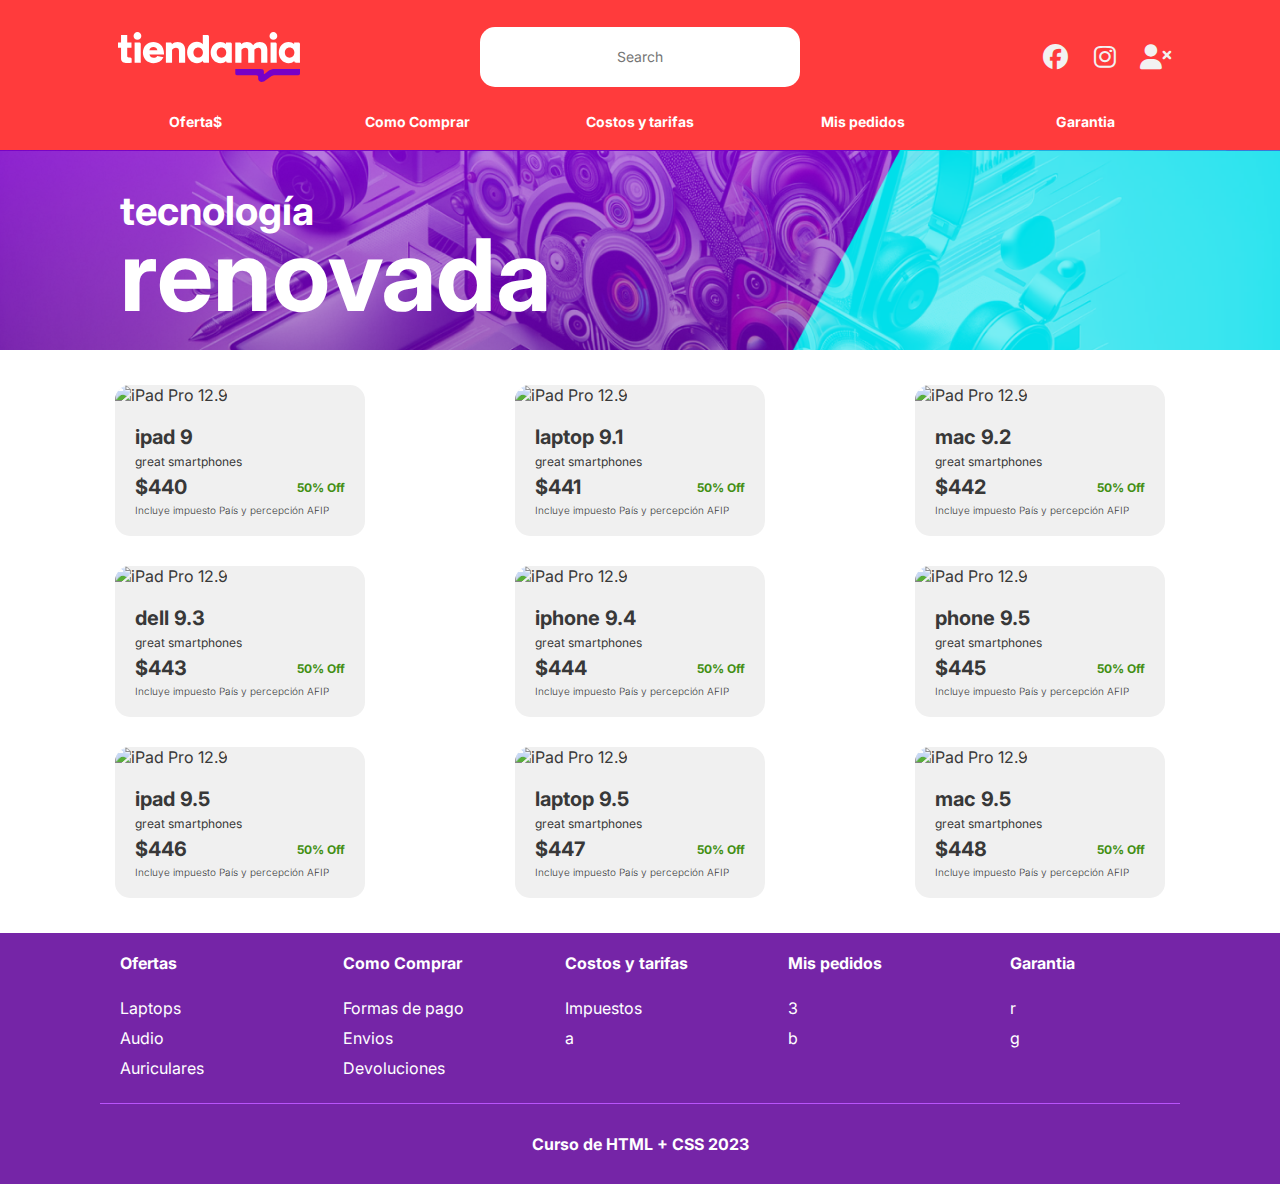
==== commit d3ee139a: "feat: Improve Navbar" ====
--- a/docs/index.html
+++ b/docs/index.html
@@ -35,38 +35,7 @@
           id="search"
       />
     </form>
-    <ul class="header-social">
-      <li id="facebook" class="header-li">
-        <a class="icon-a" href="https://facebook.com" target="_blank">
-          <span>
-            <i class="fa-brands fa-facebook"></i>
-          </span>
-        </a>
-      </li>
-      <li id="instagram" class="header-li">
-        <a class="icon-a" href="https://instagram.com" target="_blank">
-          <span>
-            <i class="fa-brands fa-instagram"></i>
-          </span>
-        </a>
-      </li>
-      <li id="cart" class="header-li">
-        <a class="icon-a" href="./cart.html" id="cart-img">
-          <span class="nav-cart">
-            <i class="fa-solid fa-cart-shopping"></i>
-            <span id="basket" class="cart-basket">
-              0
-            </span>
-          </span>
-        </a>
-      </li>
-      <li id="heart" class="header-li">
-        <a class="icon-a" href="./favorite.html">
-          <span>
-            <i class="fa-solid fa-heart"></i>
-          </span>
-        </a>
-      </li>
+    <ul class="header-social" id="social-nav">
     </ul>
   </div>
   <nav id="nav">
@@ -86,10 +55,11 @@
   <div id="footer" class="footer-container"></div>
   <div class="footer-copyright">Curso de HTML + CSS 2023</div>
 </footer>
+<script src="./scripts/util.js"></script>
+<script src="./scripts/socialNav.js"></script>
 <script src="./scripts/layout.js"></script>
 <script src="./scripts/products.js"></script>
 <script src="./scripts/filterProducts.js"></script>
-<script src="./scripts/util.js"></script>
 <script src="./scripts/productCards.js"></script>
 </body>
 </html>
